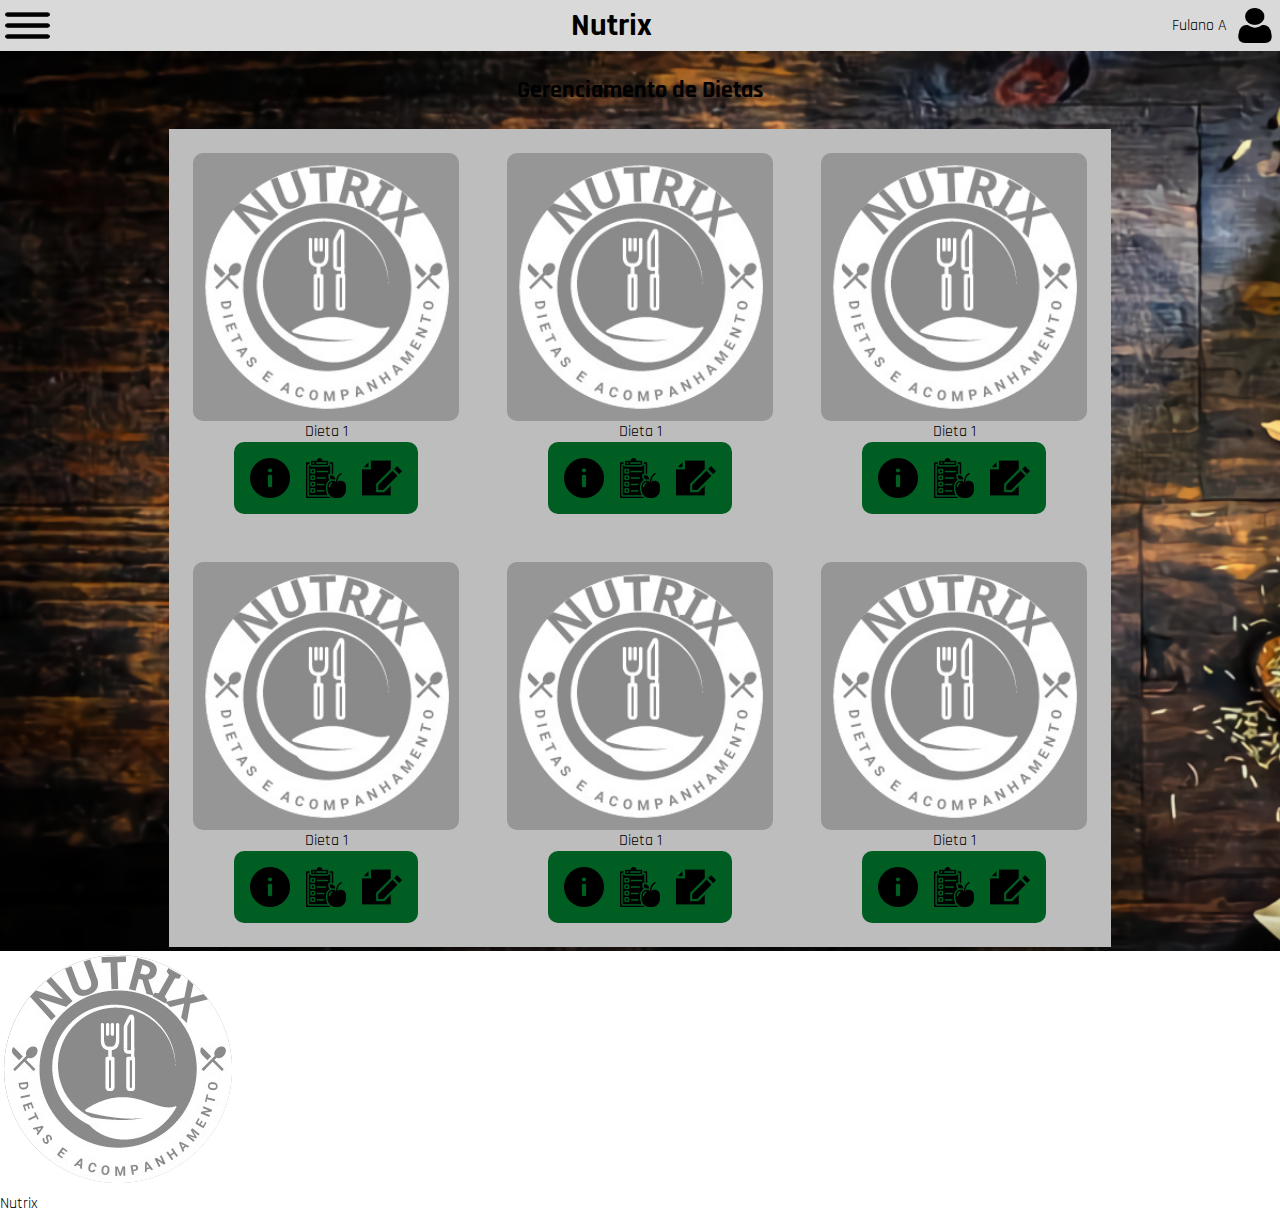
==== src/pages/page_gerenciamento/index.html @ a8b29e14 "update background" ====
<!DOCTYPE html>
<html lang="en">

<head>
   <meta charset="UTF-8">
   <meta http-equiv="X-UA-Compatible" content="IE=edge">
   <meta name="viewport" content="width=device-width, initial-scale=1.0">
   <link rel="preconnect" href="https://fonts.gstatic.com" crossorigin>
   <link href="https://fonts.googleapis.com/css2?family=Rajdhani:wght@300;400;500;600;700&display=swap"
      rel="stylesheet">
   <link rel="stylesheet" href="../../styles/Global.css">
   <link rel="stylesheet" href="./index.css">
   <title>Gerenciamento de Dietas</title>
</head>

<body>
   <div class="manager-container">
      <div class="header">
         <img class="menu-icon" src="../../assets/closed-menu-icon.png" alt="btn-menu" />
         <h1>Nutrix</h1>

         <div class="user-content">
            <p>Fulano A</p>
            <img src="../../assets/user-icon.png" alt="user">
         </div>
      </div>
      <main class="main">
         <div class="main-title">
            <h2>Gerenciamento de Dietas</h2>
         </div>
         <div class="diet-container" id="diet-container">

            <div class="diet">
               <!-- Imagem -->
               <img src="../../assets/logo.png" alt="">
               <p>Dieta 1</p>
               <div class="action-group">
                  <button>
                     <img src="../../assets/info-icon.png" alt="info">
                  </button>
                  <button>
                     <img src="../../assets/diet-icon.png" alt="">
                  </button>
                  <button>
                     <img src="../../assets/edit-document-icon.png" alt="edit diet">
                  </button>
               </div>
            </div>
            <div class="diet">
               <!-- Imagem -->
               <img src="../../assets/logo.png" alt="">
               <p>Dieta 1</p>
               <div class="action-group">
                  <button>
                     <img src="../../assets/info-icon.png" alt="info">
                  </button>
                  <button>
                     <img src="../../assets/diet-icon.png" alt="">
                  </button>
                  <button>
                     <img src="../../assets/edit-document-icon.png" alt="edit diet">
                  </button>
               </div>
            </div>
            <div class="diet">
               <!-- Imagem -->
               <img src="../../assets/logo.png" alt="">
               <p>Dieta 1</p>
               <div class="action-group">
                  <button>
                     <img src="../../assets/info-icon.png" alt="info">
                  </button>
                  <button>
                     <img src="../../assets/diet-icon.png" alt="">
                  </button>
                  <button>
                     <img src="../../assets/edit-document-icon.png" alt="edit diet">
                  </button>
               </div>
            </div>
            <div class="diet">
               <!-- Imagem -->
               <img src="../../assets/logo.png" alt="">
               <p>Dieta 1</p>
               <div class="action-group">
                  <button>
                     <img src="../../assets/info-icon.png" alt="info">
                  </button>
                  <button>
                     <img src="../../assets/diet-icon.png" alt="">
                  </button>
                  <button>
                     <img src="../../assets/edit-document-icon.png" alt="edit diet">
                  </button>
               </div>
            </div>
            <div class="diet">
               <!-- Imagem -->
               <img src="../../assets/logo.png" alt="">
               <p>Dieta 1</p>
               <div class="action-group">
                  <button>
                     <img src="../../assets/info-icon.png" alt="info">
                  </button>
                  <button>
                     <img src="../../assets/diet-icon.png" alt="">
                  </button>
                  <button>
                     <img src="../../assets/edit-document-icon.png" alt="edit diet">
                  </button>
               </div>
            </div>
            <div class="diet">
               <!-- Imagem -->
               <img src="../../assets/logo.png" alt="">
               <p>Dieta 1</p>
               <div class="action-group">
                  <button>
                     <img src="../../assets/info-icon.png" alt="info">
                  </button>
                  <button>
                     <img src="../../assets/diet-icon.png" alt="">
                  </button>
                  <button>
                     <img src="../../assets/edit-document-icon.png" alt="edit diet">
                  </button>
               </div>
            </div>
         </div>
      </main>

      <footer>
         <img src="../../assets/logo.png" alt="logo Nutrix">
         <div>
            <p>Nutrix</p>
         </div>
      </footer>
   </div>
</body>

</html>
---- src/styles/Global.css ----
:root {
   --color-dark-blue: #17222C;
   --color-dark-green: #001A0A;
   --color-primary-green: #005E23;
   --color-secondary-green: #007029;
   --color-light-green: #d9ffe6;
   --color-gray: #D6D6D6;
   --color-white: #FFFF;
   --color-black: #0000;

}

* {
   font-family: Rajdhani, sans-serif;
   margin: 0;
   padding: 0;
   border: 0;
}
---- src/pages/page_gerenciamento/index.css ----
.manager-container {
   width: 100%;
   height: 100%;
}

/* Header Content */
.header {
   display: flex;
   align-items: center;
   justify-content: space-between;
   background-color: #d9d9d9;
   padding: 5px;
}
.header > h1 {
   display: inline;
}
.header > .menu-icon {
   width: 45px;  
   height: 35px;
}
.header > .user-content > img {
   width: 40px;
   height: 35px;
}
.user-content {
   display: flex;
   align-items: center;
   gap: 0.5rem;
}

/* MAIN CONTENT  */

.main {
   width: 100%;
   display: flex;
   flex-direction: column;
   align-items: center;
   background-image: url('../../assets/background-login.png');
   background-repeat: no-repeat;
   background-size: cover;

   height: 100vh;
}
.main-title {
   margin-top: 1.5rem;
   margin-bottom: 1.5rem;

}
.diet-container {
   display: grid;
   grid-template-columns: repeat(3, 1fr);
   gap: 2rem;
   padding: 1rem;

   background-color: #bdbdbd;
}

/* Dieta */
.diet {
   display: flex;
   flex-direction: column;
   align-items: center;
   padding: 0.5rem;
   background-color:transparent;
   
   border-radius:10px;
}
.diet > img {
   width: 250px;
   height: auto;
   padding:0.5rem;
   border-radius: 10px;
   background-color:#969696;
}
.action-group {
   display: flex;
   align-items: center;
   justify-content: space-around;
   gap: 1rem;
   padding: 1rem;
   background-color:var(--color-primary-green);
   border-radius: 10px;
}
.action-group > button {
   display: flex;
   align-items: center;
   justify-content: center;
   background-color: transparent;
}
.action-group > button > img {
   color:var(--color-white);
   width: 40px;
   cursor: pointer;
   display: inline;
}
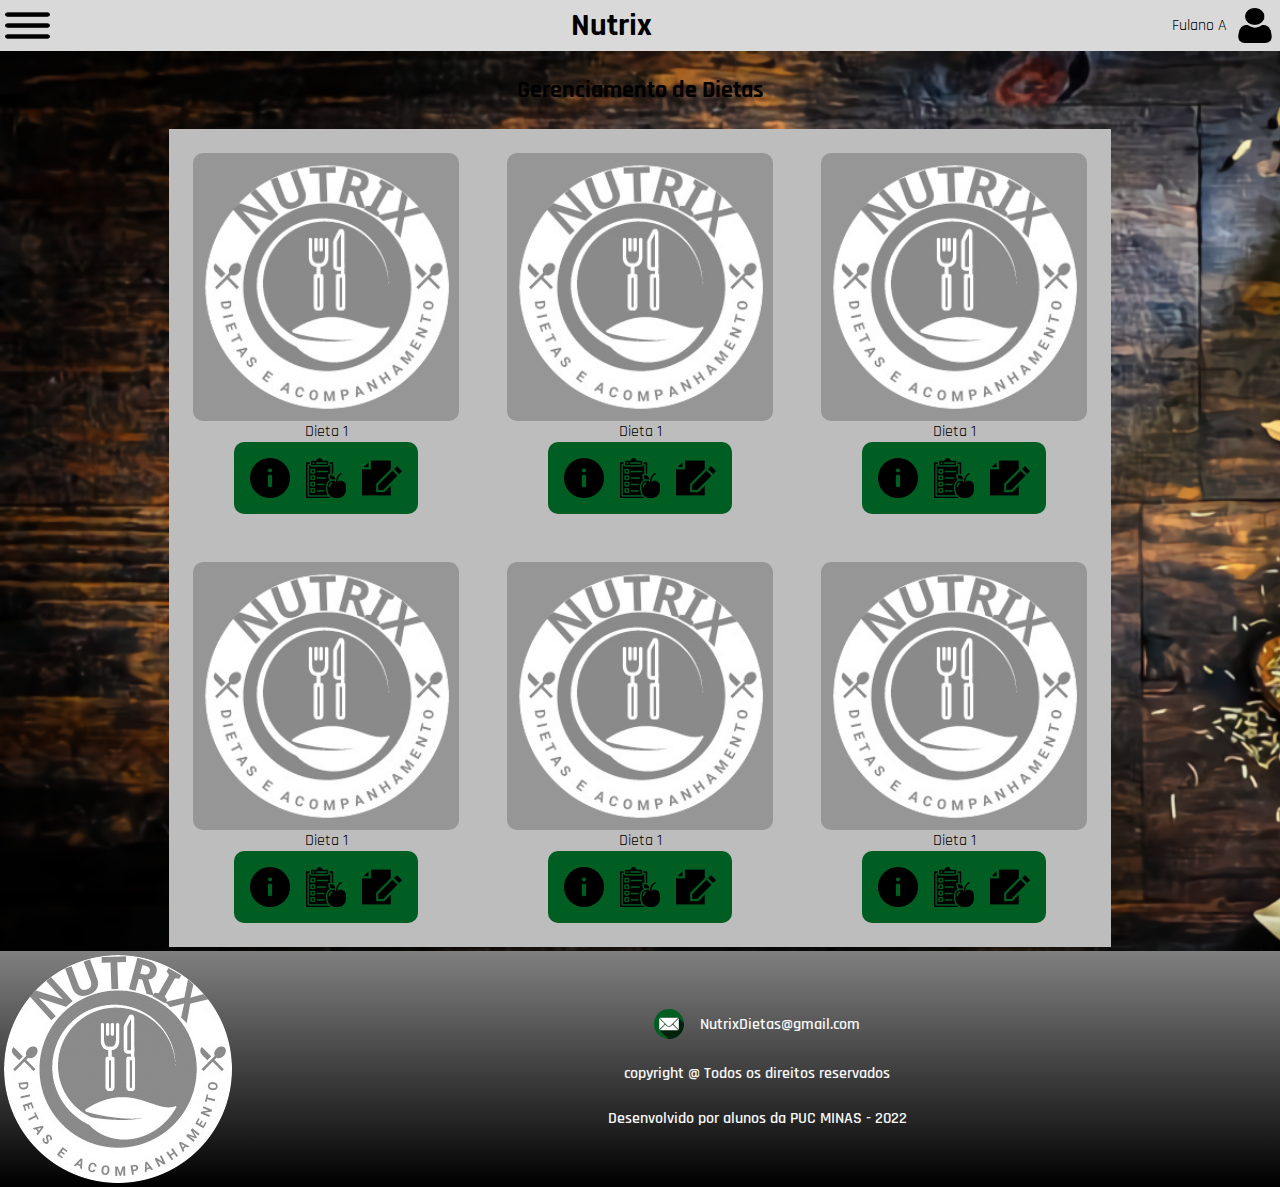
==== commit 272f2ba9: "Footer" ====
--- a/src/pages/page_gerenciamento/index.html
+++ b/src/pages/page_gerenciamento/index.html
@@ -131,8 +131,14 @@
 
       <footer>
          <img src="../../assets/logo.png" alt="logo Nutrix">
-         <div>
-            <p>Nutrix</p>
+         <div class="footer-text">
+            <p class="email-nutrix"> <img class="img-email" src="../../assets/email-icon.svg" alt="">
+               NutrixDietas@gmail.com</p>
+            <p>copyright @ Todos os direitos reservados</p>
+            <p>Desenvolvido por alunos da PUC MINAS - 2022</p>
+         </div>
+         <div class="wrapper">
+
          </div>
       </footer>
    </div>
--- a/src/pages/page_gerenciamento/index.css
+++ b/src/pages/page_gerenciamento/index.css
@@ -92,4 +92,29 @@
    width: 40px;
    cursor: pointer;
    display: inline;
-}+}
+
+footer {
+   background-image: linear-gradient(180deg, gray, black);
+   color: whitesmoke;
+   font-weight: 600;
+   
+   flex: 1;
+   display: flex;
+   align-items: center;
+   justify-content: space-between;
+}
+.footer-text {
+   display: flex;
+   flex-direction: column;
+   align-items: center;
+   gap: 1.5rem;
+}
+.email-nutrix {
+   display: flex;
+   align-items: center;
+   gap: 1rem;
+}
+.img-email {
+   width: 30px;
+}
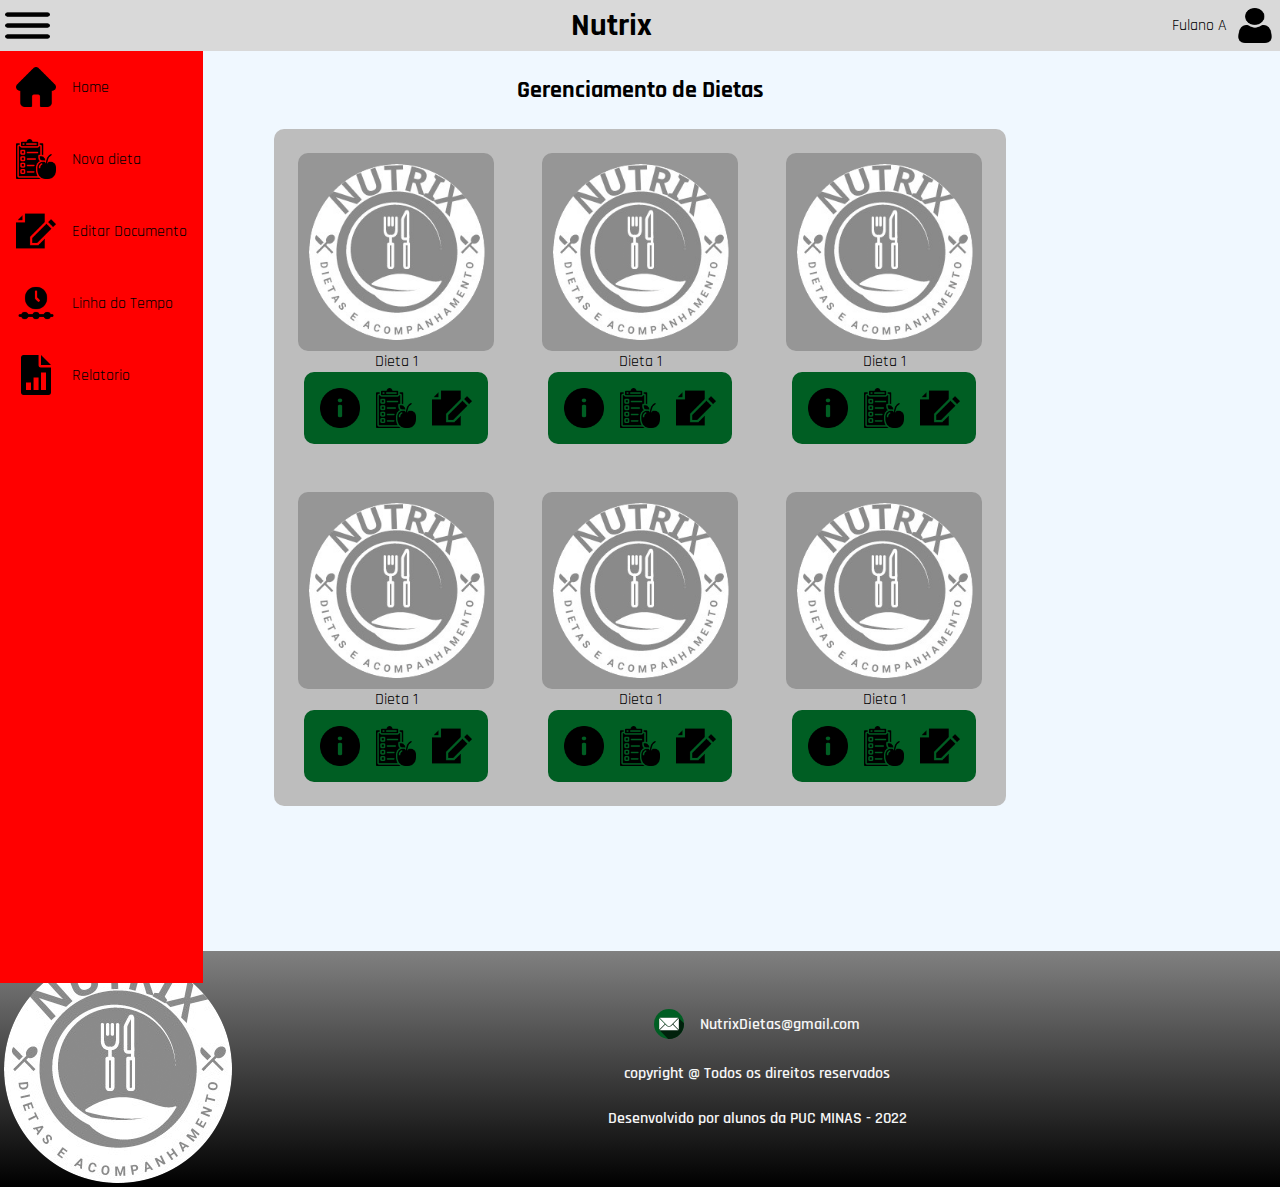
==== commit 4d3bac10: "Diet container responsive" ====
--- a/src/pages/page_gerenciamento/index.html
+++ b/src/pages/page_gerenciamento/index.html
@@ -10,12 +10,37 @@
       rel="stylesheet">
    <link rel="stylesheet" href="../../styles/Global.css">
    <link rel="stylesheet" href="./index.css">
+   <link rel="stylesheet" href="navbar.css">
    <title>Gerenciamento de Dietas</title>
 </head>
 
 <body>
    <div class="manager-container">
+
       <div class="header">
+         <nav class="navbar" id="navbar">
+            <div class="navbar-item">
+               <img src="../../assets/house-icon.png" alt="Home">
+               <p>Home</p>
+            </div>
+            <div class="navbar-item">
+               <img src="../../assets/diet-icon.png" alt="New Diet">
+               <p>Nova dieta</p>
+            </div>
+            <div class="navbar-item">
+               <img src="../../assets/edit-document-icon.png" alt="Edit Document">
+               <p>Editar Documento</p>
+            </div>
+            <div class="navbar-item">
+               <img src="../../assets/timeline-icon.png" alt="Timeline">
+               <p>Linha do Tempo</p>
+            </div>
+            <div class="navbar-item">
+               <img src="../../assets/report-icon.png" alt="Report">
+               <p>Relatorio</p>
+            </div>
+         </nav>
+
          <img class="menu-icon" src="../../assets/closed-menu-icon.png" alt="btn-menu" />
          <h1>Nutrix</h1>
 
@@ -24,6 +49,9 @@
             <img src="../../assets/user-icon.png" alt="user">
          </div>
       </div>
+
+      
+
       <main class="main">
          <div class="main-title">
             <h2>Gerenciamento de Dietas</h2>
--- a/src/pages/page_gerenciamento/index.css
+++ b/src/pages/page_gerenciamento/index.css
@@ -35,9 +35,7 @@
    display: flex;
    flex-direction: column;
    align-items: center;
-   background-image: url('../../assets/background-login.png');
-   background-repeat: no-repeat;
-   background-size: cover;
+   background-color: aliceblue;
 
    height: 100vh;
 }
@@ -51,8 +49,8 @@
    grid-template-columns: repeat(3, 1fr);
    gap: 2rem;
    padding: 1rem;
-
    background-color: #bdbdbd;
+   border-radius: 10px;
 }
 
 /* Dieta */
@@ -66,7 +64,7 @@
    border-radius:10px;
 }
 .diet > img {
-   width: 250px;
+   width: 180px;
    height: auto;
    padding:0.5rem;
    border-radius: 10px;
@@ -118,3 +116,22 @@
 .img-email {
    width: 30px;
 }
+
+@media screen and (max-width:768px){
+   .diet-container {
+      grid-template-columns: repeat(2, 1fr);
+   }
+   .diet > img {
+      width: 120px;
+   }
+}
+@media screen and (max-width: 530px) {
+   .diet-container {
+      grid-template-columns: repeat(1,1fr);
+      background-color: transparent;
+   }
+   .diet {
+      background-color: #bdbdbd;
+      padding: 1rem;
+   }
+}--- a/src/pages/page_gerenciamento/navbar.css
+++ b/src/pages/page_gerenciamento/navbar.css
@@ -0,0 +1,47 @@
+.navbar {
+   height: 100vh;
+
+   z-index: 2;
+   position: absolute;
+   top: 0;
+   left: 0;
+   margin-top: 3.2rem;
+
+   display: inline-flex;
+   align-items: flex-start;
+   justify-content: flex-start;
+   flex-direction: column;
+   align-items: center;
+   padding: 1rem;
+   gap: 2rem;
+
+   background-color: red;
+   
+}
+.navbar-item {
+   width: 100%;
+   display: flex;
+   align-items:center;
+   justify-content: flex-start;
+   gap: 1rem;
+
+}
+.navbar-item > img {
+   width: 40px;
+}
+
+@media screen and (max-width:720px){
+   .navbar {
+      position: absolute;
+      flex-direction: column;
+      top: 0;
+      background-color: var(--bg2);
+      height: 200vw;
+      width: 35vw;
+      padding:1rem;
+      animation-duration: 1s;
+      margin-left: -100vw;
+      border-radius: 4px;
+      border-right: 2px solid var(--principal-color);
+   }
+}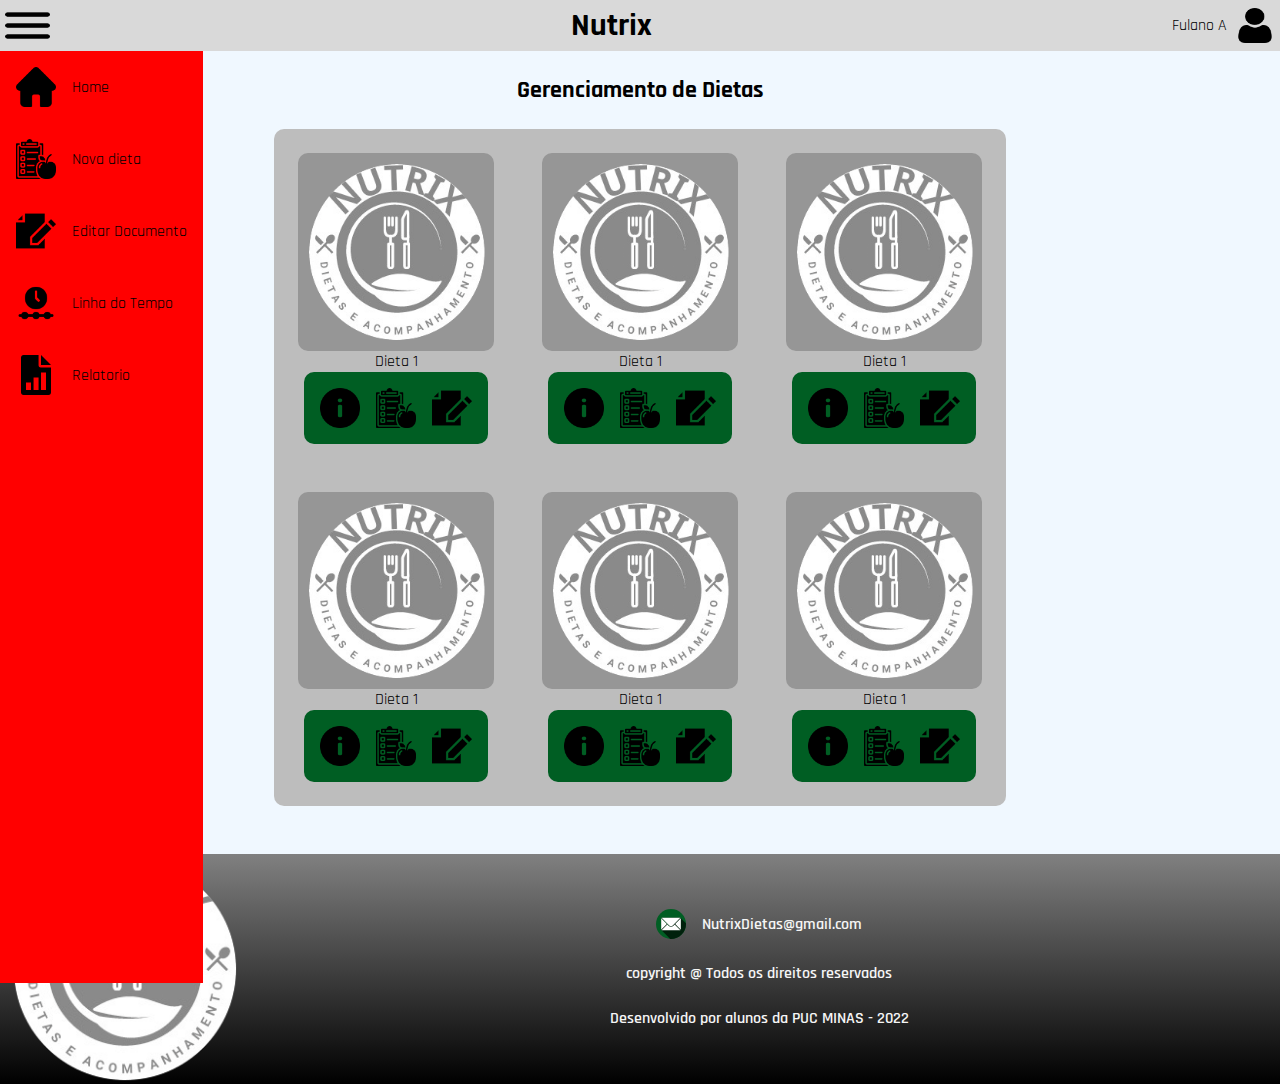
==== commit 3ca0c78a: "Update layout .diet-container and footer" ====
--- a/src/pages/page_gerenciamento/index.html
+++ b/src/pages/page_gerenciamento/index.html
@@ -11,6 +11,7 @@
    <link rel="stylesheet" href="../../styles/Global.css">
    <link rel="stylesheet" href="./index.css">
    <link rel="stylesheet" href="navbar.css">
+   <link rel="stylesheet" href="./footer.css"> 
    <title>Gerenciamento de Dietas</title>
 </head>
 
--- a/src/pages/page_gerenciamento/index.css
+++ b/src/pages/page_gerenciamento/index.css
@@ -37,7 +37,7 @@
    align-items: center;
    background-color: aliceblue;
 
-   height: 100vh;
+   height: 100%;
 }
 .main-title {
    margin-top: 1.5rem;
@@ -51,6 +51,7 @@
    padding: 1rem;
    background-color: #bdbdbd;
    border-radius: 10px;
+   margin-bottom: 3rem;
 }
 
 /* Dieta */
@@ -92,30 +93,7 @@
    display: inline;
 }
 
-footer {
-   background-image: linear-gradient(180deg, gray, black);
-   color: whitesmoke;
-   font-weight: 600;
-   
-   flex: 1;
-   display: flex;
-   align-items: center;
-   justify-content: space-between;
-}
-.footer-text {
-   display: flex;
-   flex-direction: column;
-   align-items: center;
-   gap: 1.5rem;
-}
-.email-nutrix {
-   display: flex;
-   align-items: center;
-   gap: 1rem;
-}
-.img-email {
-   width: 30px;
-}
+
 
 @media screen and (max-width:768px){
    .diet-container {
--- a/src/pages/page_gerenciamento/footer.css
+++ b/src/pages/page_gerenciamento/footer.css
@@ -0,0 +1,48 @@
+footer {
+   width: 100%;
+   background-image: linear-gradient(180deg, gray, black);
+   color: whitesmoke;
+   font-weight: 600;
+
+   display: flex;
+   align-items: center;
+   justify-content: space-between;
+}
+.footer-text {
+   display: flex;
+   flex-direction: column;
+   align-items: center;
+   gap: 1.5rem;
+}
+.email-nutrix {
+   display: flex;
+   align-items: center;
+   gap: 1rem;
+}
+.img-email {
+   width: 30px;
+}
+footer > img {
+   width: 228px;
+   margin-left: 10px;
+}
+
+@media screen and (max-width:768px){
+   footer{ 
+      padding-top:1.5rem;
+   }
+   img {
+      width: 180px;
+   }
+}
+@media screen and (max-width:530px) {
+   footer {
+      display: flex;
+      flex-direction: column;
+      padding-bottom: 2rem;
+   }
+   img {
+      margin-bottom: 1rem;
+   }
+
+}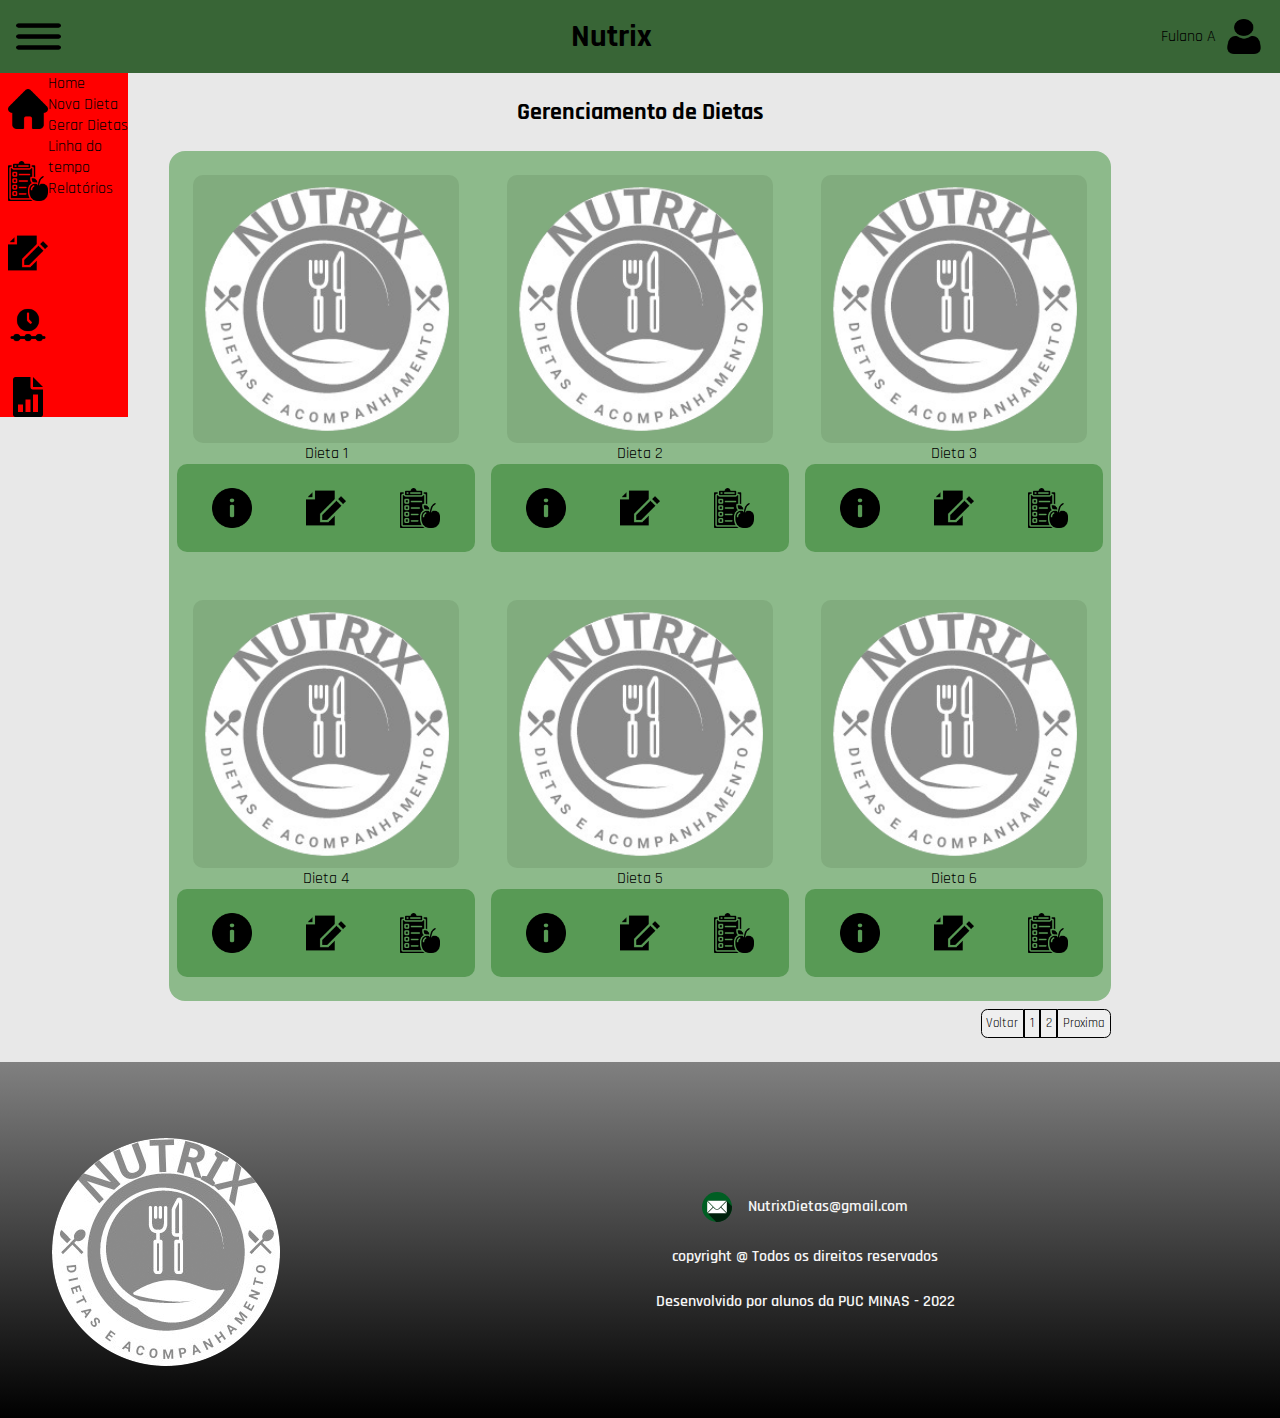
==== commit 82f18f60: "update project" ====
--- a/src/pages/page_gerenciamento/index.html
+++ b/src/pages/page_gerenciamento/index.html
@@ -9,157 +9,191 @@
    <link href="https://fonts.googleapis.com/css2?family=Rajdhani:wght@300;400;500;600;700&display=swap"
       rel="stylesheet">
    <link rel="stylesheet" href="../../styles/Global.css">
-   <link rel="stylesheet" href="./index.css">
-   <link rel="stylesheet" href="navbar.css">
-   <link rel="stylesheet" href="./footer.css"> 
+   <link rel="stylesheet" href="./header.css">
+   <link rel="stylesheet" href="./main.css">
+   <link rel="stylesheet" href="./footer.css">
+   <link rel="stylesheet" href="./menu_lateral.css">
+   <script src="../../script/menu_lateral.js" defer></script>
    <title>Gerenciamento de Dietas</title>
 </head>
 
 <body>
    <div class="manager-container">
-
       <div class="header">
-         <nav class="navbar" id="navbar">
-            <div class="navbar-item">
-               <img src="../../assets/house-icon.png" alt="Home">
-               <p>Home</p>
-            </div>
-            <div class="navbar-item">
-               <img src="../../assets/diet-icon.png" alt="New Diet">
-               <p>Nova dieta</p>
-            </div>
-            <div class="navbar-item">
-               <img src="../../assets/edit-document-icon.png" alt="Edit Document">
-               <p>Editar Documento</p>
-            </div>
-            <div class="navbar-item">
-               <img src="../../assets/timeline-icon.png" alt="Timeline">
-               <p>Linha do Tempo</p>
-            </div>
-            <div class="navbar-item">
-               <img src="../../assets/report-icon.png" alt="Report">
-               <p>Relatorio</p>
-            </div>
-         </nav>
-
-         <img class="menu-icon" src="../../assets/closed-menu-icon.png" alt="btn-menu" />
+         
+         <!-- Rever -->
+         <img id="menubtn" class="menu-icon" src="../../assets/closed-menu-icon.png" alt="btn-menu" />
+         <!-- Rever -->
+
+
          <h1>Nutrix</h1>
 
          <div class="user-content">
             <p>Fulano A</p>
             <img src="../../assets/user-icon.png" alt="user">
          </div>
+
       </div>
 
-      
+
+         <!-- Navbar configs -->
+
+         <!-- <nav id="navbar" class="navbar">
+            <div class="navbar-item">
+               <img src="../../assets/house-icon.png" alt="">
+               <a href="*" class="nav-link">Home</a>
+            </div>
+            <div class="navbar-item">
+               <img src="../../assets/diet-icon.png" alt="">
+               <a href="*" class="nav-link">Nova Dieta</a>
+            </div>
+            <div class="navbar-item">
+               <img src="../../assets/edit-document-icon.png" alt="">
+               <a href="*" class="nav-link">Gerir Dietas</a>
+            </div>
+            <div class="navbar-item">
+               <img src="../../assets/timeline-icon.png" alt="">
+               <a href="*" class="nav-link">Linha do tempo</a>
+            </div>
+            <div class="navbar-item">
+               <img src="../../assets/report-icon.png" alt="">
+               <a href="*" class="nav-link">Relatórios</a>
+            </div>
+         </nav> -->
+
+         <nav class="navbar" id="navbar">
+            <div class="icons-img">
+               <img src="../../assets/house-icon.png" alt="">
+               <img src="../../assets/diet-icon.png" alt="">
+               <img src="../../assets/edit-document-icon.png" alt="">
+                <img src="../../assets/timeline-icon.png" alt="">
+                <img src="../../assets/report-icon.png" alt="">
+            </div>
+            <div class="text-icon">
+               <p>Home</p>
+               <p>Nova Dieta</p>
+               <p>Gerar Dietas</p>
+               <p>Linha do tempo</p>
+               <p>Relatórios</p>
+            </div>
+         </nav>
+
 
       <main class="main">
          <div class="main-title">
             <h2>Gerenciamento de Dietas</h2>
          </div>
-         <div class="diet-container" id="diet-container">
-
-            <div class="diet">
-               <!-- Imagem -->
-               <img src="../../assets/logo.png" alt="">
-               <p>Dieta 1</p>
-               <div class="action-group">
-                  <button>
-                     <img src="../../assets/info-icon.png" alt="info">
-                  </button>
-                  <button>
-                     <img src="../../assets/diet-icon.png" alt="">
-                  </button>
-                  <button>
-                     <img src="../../assets/edit-document-icon.png" alt="edit diet">
-                  </button>
-               </div>
-            </div>
-            <div class="diet">
-               <!-- Imagem -->
-               <img src="../../assets/logo.png" alt="">
-               <p>Dieta 1</p>
-               <div class="action-group">
-                  <button>
-                     <img src="../../assets/info-icon.png" alt="info">
-                  </button>
-                  <button>
-                     <img src="../../assets/diet-icon.png" alt="">
-                  </button>
-                  <button>
-                     <img src="../../assets/edit-document-icon.png" alt="edit diet">
-                  </button>
-               </div>
-            </div>
-            <div class="diet">
-               <!-- Imagem -->
-               <img src="../../assets/logo.png" alt="">
-               <p>Dieta 1</p>
-               <div class="action-group">
-                  <button>
-                     <img src="../../assets/info-icon.png" alt="info">
-                  </button>
-                  <button>
-                     <img src="../../assets/diet-icon.png" alt="">
-                  </button>
-                  <button>
-                     <img src="../../assets/edit-document-icon.png" alt="edit diet">
-                  </button>
-               </div>
-            </div>
-            <div class="diet">
-               <!-- Imagem -->
-               <img src="../../assets/logo.png" alt="">
-               <p>Dieta 1</p>
-               <div class="action-group">
-                  <button>
-                     <img src="../../assets/info-icon.png" alt="info">
-                  </button>
-                  <button>
-                     <img src="../../assets/diet-icon.png" alt="">
-                  </button>
-                  <button>
-                     <img src="../../assets/edit-document-icon.png" alt="edit diet">
-                  </button>
-               </div>
-            </div>
-            <div class="diet">
-               <!-- Imagem -->
-               <img src="../../assets/logo.png" alt="">
-               <p>Dieta 1</p>
-               <div class="action-group">
-                  <button>
-                     <img src="../../assets/info-icon.png" alt="info">
-                  </button>
-                  <button>
-                     <img src="../../assets/diet-icon.png" alt="">
-                  </button>
-                  <button>
-                     <img src="../../assets/edit-document-icon.png" alt="edit diet">
-                  </button>
-               </div>
-            </div>
-            <div class="diet">
-               <!-- Imagem -->
-               <img src="../../assets/logo.png" alt="">
-               <p>Dieta 1</p>
-               <div class="action-group">
-                  <button>
-                     <img src="../../assets/info-icon.png" alt="info">
-                  </button>
-                  <button>
-                     <img src="../../assets/diet-icon.png" alt="">
-                  </button>
-                  <button>
-                     <img src="../../assets/edit-document-icon.png" alt="edit diet">
-                  </button>
-               </div>
+         <div class="manager-diet-container" id="diet-container">
+
+            <div class="diet-container">
+               <div class="diet">
+                  <!-- Imagem -->
+                  <img src="../../assets/logo.png" alt="">
+                  <p>Dieta 1</p>
+                  <div class="action-group">
+                     <button>
+                        <img src="../../assets/info-icon.png" alt="info">
+                     </button>
+                     <button>
+                        <img src="../../assets/edit-document-icon.png" alt="edit diet">
+                     </button>
+                     <button>
+                        <img src="../../assets/diet-icon.png" alt="">
+                     </button>
+                  </div>
+               </div>
+               <div class="diet">
+                  <!-- Imagem -->
+                  <img src="../../assets/logo.png" alt="">
+                  <p>Dieta 2</p>
+                  <div class="action-group">
+                     <button>
+                        <img src="../../assets/info-icon.png" alt="info">
+                     </button>
+                     <button>
+                        <img src="../../assets/edit-document-icon.png" alt="edit diet">
+                     </button>
+                     <button>
+                        <img src="../../assets/diet-icon.png" alt="">
+                     </button>
+                  </div>
+               </div>
+               <div class="diet">
+                  <!-- Imagem -->
+                  <img src="../../assets/logo.png" alt="">
+                  <p>Dieta 3</p>
+                  <div class="action-group">
+                     <button>
+                        <img src="../../assets/info-icon.png" alt="info">
+                     </button>
+                     <button>
+                        <img src="../../assets/edit-document-icon.png" alt="edit diet">
+                     </button>
+                     <button>
+                        <img src="../../assets/diet-icon.png" alt="">
+                     </button>
+                  </div>
+               </div>
+               <div class="diet">
+                  <!-- Imagem -->
+                  <img src="../../assets/logo.png" alt="">
+                  <p>Dieta 4</p>
+                  <div class="action-group">
+                     <button>
+                        <img src="../../assets/info-icon.png" alt="info">
+                     </button>
+                     <button>
+                        <img src="../../assets/edit-document-icon.png" alt="edit diet">
+                     </button>
+                     <button>
+                        <img src="../../assets/diet-icon.png" alt="">
+                     </button>
+                  </div>
+               </div>
+               <div class="diet">
+                  <!-- Imagem -->
+                  <img src="../../assets/logo.png" alt="">
+                  <p>Dieta 5</p>
+                  <div class="action-group">
+                     <button>
+                        <img src="../../assets/info-icon.png" alt="info">
+                     </button>
+                     <button>
+                        <img src="../../assets/edit-document-icon.png" alt="edit diet">
+                     </button>
+                     <button>
+                        <img src="../../assets/diet-icon.png" alt="">
+                     </button>
+                  </div>
+               </div>
+               <div class="diet">
+                  <!-- Imagem -->
+                  <img src="../../assets/logo.png" alt="">
+                  <p>Dieta 6</p>
+                  <div class="action-group">
+                     <button>
+                        <img src="../../assets/info-icon.png" alt="info">
+                     </button>
+                     <button>
+                        <img src="../../assets/edit-document-icon.png" alt="edit diet">
+                     </button>
+                     <button>
+                        <img src="../../assets/diet-icon.png" alt="">
+                     </button>
+                  </div>
+               </div>
+            </div>
+            <div class="btn-actions">
+               <button class="especial-btn">Voltar</button>
+               <button>1</button>
+               <button>2</button>
+               <button class="especial-btn2">Proxima</button>
             </div>
          </div>
       </main>
 
       <footer>
-         <img src="../../assets/logo.png" alt="logo Nutrix">
+         <img class="footer-img" src="../../assets/logo.png" alt="logo Nutrix">
          <div class="footer-text">
             <p class="email-nutrix"> <img class="img-email" src="../../assets/email-icon.svg" alt="">
                NutrixDietas@gmail.com</p>
--- a/src/pages/page_gerenciamento/header.css
+++ b/src/pages/page_gerenciamento/header.css
@@ -0,0 +1,24 @@
+/* Header Content */
+.header {
+   display: flex;
+   align-items: center;
+   justify-content: space-between;
+   background-color: #386536;
+   padding: 1rem;
+}
+.header > h1 {
+   display: inline;
+}
+.header > .menu-icon {
+   width: 45px;  
+   height: 35px;
+}
+.header > .user-content > img {
+   width: 40px;
+   height: 35px;
+}
+.user-content {
+   display: flex;
+   align-items: center;
+   gap: 0.5rem;
+}--- a/src/pages/page_gerenciamento/main.css
+++ b/src/pages/page_gerenciamento/main.css
@@ -0,0 +1,164 @@
+.manager-container {
+   width: 100%;
+   height: 100%;
+}
+
+
+/* MAIN CONTENT  */
+
+.main {
+   width: 100%;
+   display: flex;
+   flex-direction: column;
+   align-items: center;
+   background-color: #E8E8E8;
+
+   height: aut;
+}
+
+.main-title {
+   margin-top: 1.5rem;
+   margin-bottom: 1.5rem;
+
+}
+
+.manager-diet-container {
+   display: flex;
+   flex-direction: column;
+   padding-bottom: 1rem;
+}
+
+.btn-actions {
+   display: flex;
+   align-items: flex-end;
+   justify-content: end;
+   padding-top: 0.5rem;
+   padding-bottom: 0.5rem;
+}
+
+.btn-actions>button {
+   padding: 0.3rem;
+   border: 1px solid black;
+   cursor: pointer;
+}
+
+.especial-btn {
+   border-radius: 0.4rem 0 0 0.4rem;
+}
+
+.especial-btn2 {
+   border-radius: 0 0.4rem 0.4rem 0;
+}
+
+.diet-container {
+   display: grid;
+   grid-template-columns: repeat(3, 1fr);
+   gap: 2rem;
+   padding: 1rem;
+
+   background-color: #8DBA8B;
+   border-radius: 1rem;
+}
+
+/* Dieta */
+.diet {
+   display: flex;
+   flex-direction: column;
+   align-items: center;
+   padding: 0.5rem;
+   background-color: transparent;
+
+   border-radius: 10px;
+}
+
+.diet>img {
+   width: 250px;
+   height: auto;
+   padding: 0.5rem;
+   border-radius: 10px;
+   background-color: #81ac7e;
+}
+
+.action-group {
+   width: 100%;
+   background-color: #589A55;
+   display: flex;
+   align-items: center;
+   justify-content: space-around;
+   gap: 1rem;
+   padding: 1rem;
+   border-radius: 10px;
+}
+
+.action-group>button {
+   display: flex;
+   align-items: center;
+   justify-content: center;
+   background-color: transparent;
+   border-radius: 6px;
+   padding: 0.5rem;
+}
+
+.action-group>button>img {
+   color: var(--color-white);
+   width: 40px;
+   cursor: pointer;
+   display: inline;
+}
+
+@media (max-width:1024px) {
+   .diet>img {
+      width: 160px;
+   }
+   .action-group>button {
+      padding: 0.1rem;
+   }
+}
+
+@media (max-width:740px) {
+   .diet-container {
+      grid-template-columns: repeat(2, 2fr);
+   }
+   .action-group>button {
+      padding: 0.3rem;
+   }
+
+   .diet>img {
+      width: 100px;
+   }
+
+   .action-group>button>img {
+      width: 40px;
+   }
+}
+
+@media (max-width:560px) {
+   .diet-container {
+      grid-template-columns: repeat(1, 1fr);
+      background-color: transparent;
+   }
+   .diet {
+      background-color: #BDBDBD;
+      padding: 1.5rem;
+   }
+   .manager-diet-container {
+      align-items: center;
+      justify-content: center;
+   }
+   .btn-actions {
+      width: 100%;
+      align-items: center;
+      justify-content: center;
+   }
+   .action-group>button {
+      padding: 0.2rem;
+   }
+   
+   .diet > img {
+      width: 80px;
+   }
+
+   .action-group>button>img {
+      width: 30px;
+   }
+}--- a/src/pages/page_gerenciamento/footer.css
+++ b/src/pages/page_gerenciamento/footer.css
@@ -1,13 +1,21 @@
 footer {
    width: 100%;
+   overflow: hidden;
+
+   padding-top: 1.5rem;
    background-image: linear-gradient(180deg, gray, black);
    color: whitesmoke;
    font-weight: 600;
-
+   
+   flex: 1;
    display: flex;
    align-items: center;
    justify-content: space-between;
 }
+.footer-img {
+   margin: 3rem;
+}
+
 .footer-text {
    display: flex;
    flex-direction: column;
@@ -22,27 +30,27 @@
 .img-email {
    width: 30px;
 }
-footer > img {
-   width: 228px;
-   margin-left: 10px;
-}
 
-@media screen and (max-width:768px){
-   footer{ 
-      padding-top:1.5rem;
+
+@media (max-width:1024px) {
+   .footer {
+      padding-top: 1.2rem;
    }
-   img {
-      width: 180px;
+   .footer-img {
+      width: 200px;
    }
 }
-@media screen and (max-width:530px) {
+@media (max-width:736px) {
+   .footer {
+      padding-top: 0.8rem;
+   }
+   .footer-img {
+      width: 150px;
+   }
+}
+@media (max-width:560px) {
    footer {
-      display: flex;
       flex-direction: column;
-      padding-bottom: 2rem;
+      padding-bottom: 1rem;
    }
-   img {
-      margin-bottom: 1rem;
-   }
-
 }--- a/src/pages/page_gerenciamento/menu_lateral.css
+++ b/src/pages/page_gerenciamento/menu_lateral.css
@@ -0,0 +1,70 @@
+/* .navbar {
+   position: absolute;
+   width: 12vw;
+   height: 100vh;
+   z-index: 2;
+   background-color: #D4DFD4;
+   display: flex;
+   flex-direction: column;
+   align-items: flex-start;
+   justify-content: flex-start;
+   gap: 2rem;
+   padding-top: 2rem;
+   padding-left: 0.5rem;
+   margin-left: -100vw;
+   animation-duration: 0.5s;
+}
+.menu-icon {
+   width: 50px;
+   cursor: pointer;
+}
+.navbar-item {
+   display: flex;
+   align-items: center;
+   justify-content: center;
+   gap: 5px;
+}
+.nav-link {
+   display: initial;
+}
+.navbar-item>img {
+   width: 40px;
+}
+.navbar-item>a {
+   text-decoration: none;
+   color: #000;
+   font-weight: 600;
+} */
+
+/* Animations */
+/* @keyframes showSidebar {
+   from {
+      margin-left: -100vw;
+   }
+   top {
+      margin-left: -0;
+   }
+} */
+
+.navbar {
+   z-index: 2;
+
+   position: absolute;
+   
+   display: flex;
+   
+   width: 10vw;
+
+   background-color: red;
+}
+
+.icons-img {
+   display: flex;
+   flex-direction: column;
+   gap: 2rem;
+   padding-top: 1rem;
+   padding-left: 0.5rem;
+}
+.icons-img > img {
+   width: 40px;
+}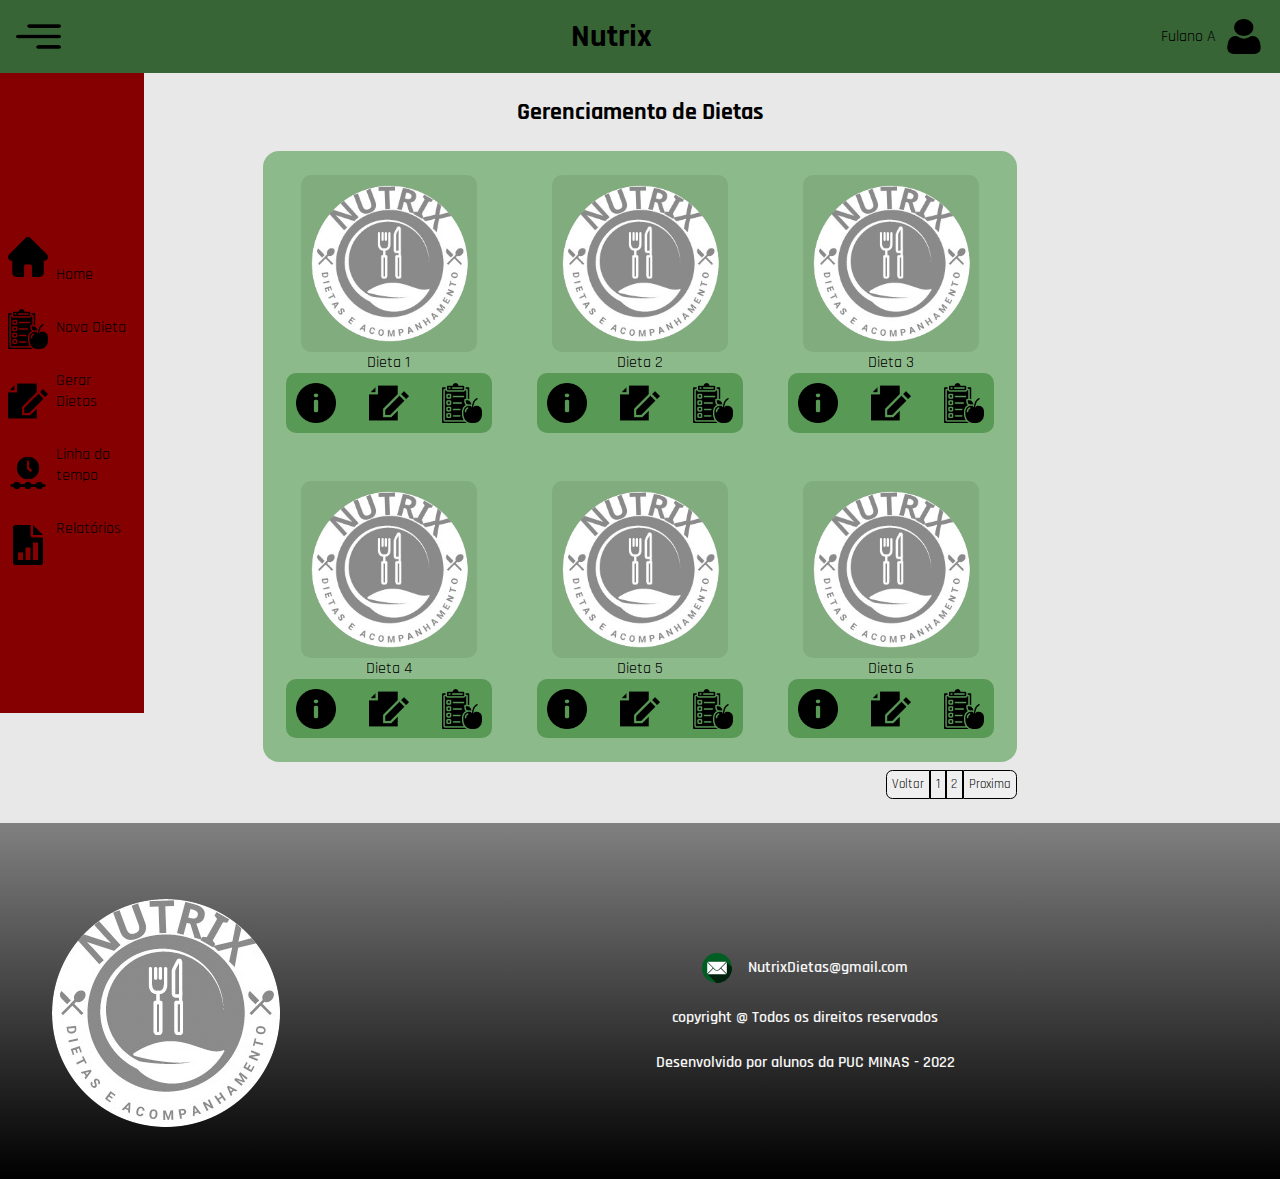
==== commit 622f3b97: "menu lateral 80% finalizado" ====
--- a/src/pages/page_gerenciamento/index.html
+++ b/src/pages/page_gerenciamento/index.html
@@ -20,9 +20,9 @@
 <body>
    <div class="manager-container">
       <div class="header">
-         
+
          <!-- Rever -->
-         <img id="menubtn" class="menu-icon" src="../../assets/closed-menu-icon.png" alt="btn-menu" />
+         <img id="menubtn" class="menu-icon" src="../../assets/opened-menu-icon.png" alt="btn-menu" onclick="toggleBtnState()" />
          <!-- Rever -->
 
 
@@ -35,48 +35,22 @@
 
       </div>
 
-
-         <!-- Navbar configs -->
-
-         <!-- <nav id="navbar" class="navbar">
-            <div class="navbar-item">
-               <img src="../../assets/house-icon.png" alt="">
-               <a href="*" class="nav-link">Home</a>
-            </div>
-            <div class="navbar-item">
-               <img src="../../assets/diet-icon.png" alt="">
-               <a href="*" class="nav-link">Nova Dieta</a>
-            </div>
-            <div class="navbar-item">
-               <img src="../../assets/edit-document-icon.png" alt="">
-               <a href="*" class="nav-link">Gerir Dietas</a>
-            </div>
-            <div class="navbar-item">
-               <img src="../../assets/timeline-icon.png" alt="">
-               <a href="*" class="nav-link">Linha do tempo</a>
-            </div>
-            <div class="navbar-item">
-               <img src="../../assets/report-icon.png" alt="">
-               <a href="*" class="nav-link">Relatórios</a>
-            </div>
-         </nav> -->
-
-         <nav class="navbar" id="navbar">
-            <div class="icons-img">
-               <img src="../../assets/house-icon.png" alt="">
-               <img src="../../assets/diet-icon.png" alt="">
-               <img src="../../assets/edit-document-icon.png" alt="">
-                <img src="../../assets/timeline-icon.png" alt="">
-                <img src="../../assets/report-icon.png" alt="">
-            </div>
-            <div class="text-icon">
-               <p>Home</p>
-               <p>Nova Dieta</p>
-               <p>Gerar Dietas</p>
-               <p>Linha do tempo</p>
-               <p>Relatórios</p>
-            </div>
-         </nav>
+      <nav class="navbar" id="navbar">
+         <div class="icons-img">
+            <img src="../../assets/house-icon.png" alt="">
+            <img src="../../assets/diet-icon.png" alt="">
+            <img src="../../assets/edit-document-icon.png" alt="">
+            <img src="../../assets/timeline-icon.png" alt="">
+            <img src="../../assets/report-icon.png" alt="">
+         </div>
+         <div class="text-icon">
+            <p>Home</p>
+            <p>Nova Dieta</p>
+            <p>Gerar Dietas</p>
+            <p>Linha do tempo</p>
+            <p>Relatórios</p>
+         </div>
+      </nav>
 
 
       <main class="main">
--- a/src/pages/page_gerenciamento/main.css
+++ b/src/pages/page_gerenciamento/main.css
@@ -72,7 +72,7 @@
 }
 
 .diet>img {
-   width: 250px;
+   width: 160px;
    height: auto;
    padding: 0.5rem;
    border-radius: 10px;
@@ -86,7 +86,7 @@
    align-items: center;
    justify-content: space-around;
    gap: 1rem;
-   padding: 1rem;
+   padding: 0.1rem;
    border-radius: 10px;
 }
 
@@ -106,19 +106,11 @@
    display: inline;
 }
 
-@media (max-width:1024px) {
-   .diet>img {
-      width: 160px;
-   }
-   .action-group>button {
-      padding: 0.1rem;
-   }
-}
-
-@media (max-width:740px) {
+@media (max-width:866px) {
    .diet-container {
       grid-template-columns: repeat(2, 2fr);
    }
+
    .action-group>button {
       padding: 0.3rem;
    }
@@ -132,29 +124,33 @@
    }
 }
 
-@media (max-width:560px) {
+@media (max-width:660px) {
    .diet-container {
       grid-template-columns: repeat(1, 1fr);
       background-color: transparent;
    }
+
    .diet {
       background-color: #BDBDBD;
       padding: 1.5rem;
    }
+
    .manager-diet-container {
       align-items: center;
       justify-content: center;
    }
+
    .btn-actions {
       width: 100%;
       align-items: center;
       justify-content: center;
    }
+
    .action-group>button {
       padding: 0.2rem;
    }
-   
-   .diet > img {
+
+   .diet>img {
       width: 80px;
    }
 
--- a/src/pages/page_gerenciamento/menu_lateral.css
+++ b/src/pages/page_gerenciamento/menu_lateral.css
@@ -1,50 +1,4 @@
-/* .navbar {
-   position: absolute;
-   width: 12vw;
-   height: 100vh;
-   z-index: 2;
-   background-color: #D4DFD4;
-   display: flex;
-   flex-direction: column;
-   align-items: flex-start;
-   justify-content: flex-start;
-   gap: 2rem;
-   padding-top: 2rem;
-   padding-left: 0.5rem;
-   margin-left: -100vw;
-   animation-duration: 0.5s;
-}
-.menu-icon {
-   width: 50px;
-   cursor: pointer;
-}
-.navbar-item {
-   display: flex;
-   align-items: center;
-   justify-content: center;
-   gap: 5px;
-}
-.nav-link {
-   display: initial;
-}
-.navbar-item>img {
-   width: 40px;
-}
-.navbar-item>a {
-   text-decoration: none;
-   color: #000;
-   font-weight: 600;
-} */
 
-/* Animations */
-/* @keyframes showSidebar {
-   from {
-      margin-left: -100vw;
-   }
-   top {
-      margin-left: -0;
-   }
-} */
 
 .navbar {
    z-index: 2;
@@ -52,10 +6,14 @@
    position: absolute;
    
    display: flex;
+   align-items: center;
    
    width: 10vw;
+   height: 50vw;
+   padding-right: 1rem;
 
-   background-color: red;
+   background-color: rgb(133, 0, 0);
+   transition: all .2s;
 }
 
 .icons-img {
@@ -67,4 +25,28 @@
 }
 .icons-img > img {
    width: 40px;
+}
+
+.text-icon {
+   display: flex;
+   flex-direction: column;
+   gap: 2rem;
+   padding-top: 1rem;
+   padding-left: 0.5rem;
+}
+
+@media screen and (max-width:885px) {
+   .navbar {
+      width: auto;
+   }
+   .text-icon {
+      display: none;
+   }
+}
+
+@media (max-width:660px) {
+   .text-icon {
+      display: flex;
+      gap: 3rem;
+   }
 }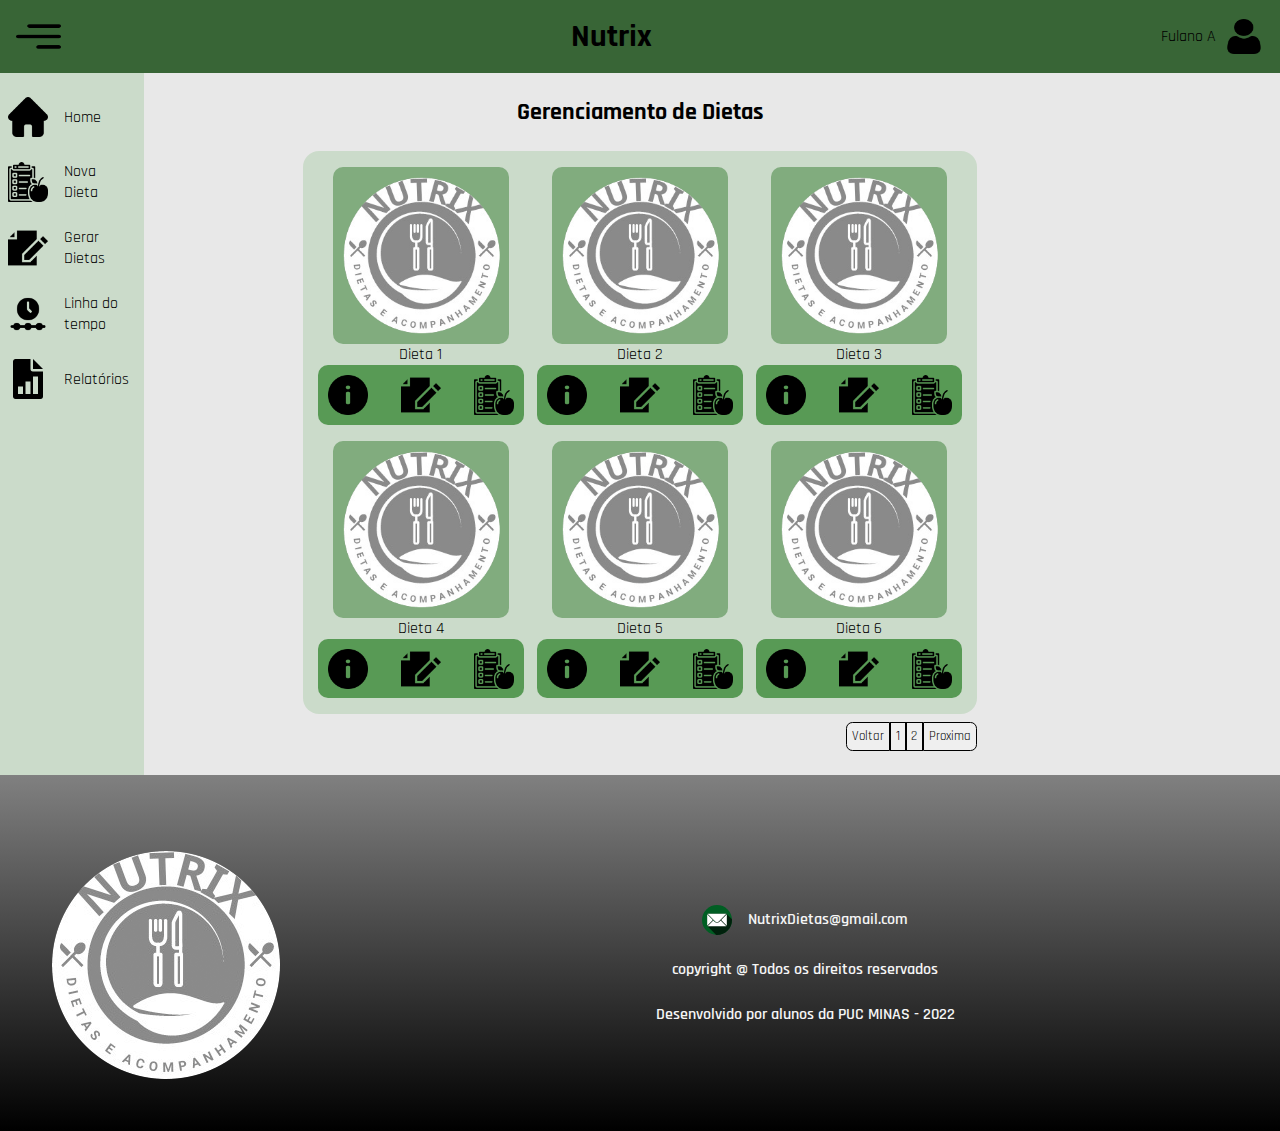
==== commit 48f53f5b: "Menu lateral 100%" ====
--- a/src/pages/page_gerenciamento/index.html
+++ b/src/pages/page_gerenciamento/index.html
@@ -22,7 +22,8 @@
       <div class="header">
 
          <!-- Rever -->
-         <img id="menubtn" class="menu-icon" src="../../assets/opened-menu-icon.png" alt="btn-menu" onclick="toggleBtnState()" />
+         <img id="menubtn" class="menu-icon" src="../../assets/opened-menu-icon.png" alt="btn-menu"
+            onclick="toggleBtnState()" />
          <!-- Rever -->
 
 
@@ -36,19 +37,25 @@
       </div>
 
       <nav class="navbar" id="navbar">
-         <div class="icons-img">
+         <div class="nav-item">
             <img src="../../assets/house-icon.png" alt="">
+            <p class="text-icon">Home</pc>
+         </div>
+         <div class="nav-item">
             <img src="../../assets/diet-icon.png" alt="">
+            <p class="text-icon1">Nova Dieta</p>
+         </div>
+         <div class="nav-item">
+
             <img src="../../assets/edit-document-icon.png" alt="">
-            <img src="../../assets/timeline-icon.png" alt="">
+            <p class="text-icon2">Gerar Dietas</p>
+         </div>
+         <div class="nav-item"> <img src="../../assets/timeline-icon.png" alt="">
+            <p class="text-icon3">Linha do tempo</p>
+         </div>
+         <div class="nav-item">
             <img src="../../assets/report-icon.png" alt="">
-         </div>
-         <div class="text-icon">
-            <p>Home</p>
-            <p>Nova Dieta</p>
-            <p>Gerar Dietas</p>
-            <p>Linha do tempo</p>
-            <p>Relatórios</p>
+            <p class="text-icon4">Relatórios</p>
          </div>
       </nav>
 
--- a/src/pages/page_gerenciamento/main.css
+++ b/src/pages/page_gerenciamento/main.css
@@ -53,10 +53,9 @@
 .diet-container {
    display: grid;
    grid-template-columns: repeat(3, 1fr);
-   gap: 2rem;
-   padding: 1rem;
+   padding: 0.5rem;
 
-   background-color: #8DBA8B;
+   background-color: #CBDBCA;
    border-radius: 1rem;
 }
 
@@ -105,18 +104,44 @@
    cursor: pointer;
    display: inline;
 }
-
-@media (max-width:866px) {
+@media (max-width:1080px) {
+   .diet-container {
+      padding: 0.4rem;
+      gap: 0.5rem;
+   }
+   .action-group > button {
+      padding: 0.2rem;
+   }
+}
+@media (max-width:986px) {
    .diet-container {
       grid-template-columns: repeat(2, 2fr);
    }
 
    .action-group>button {
-      padding: 0.3rem;
+      padding: 0.2rem;
    }
 
    .diet>img {
-      width: 100px;
+      width: 120px;
+   }
+
+   .action-group>button>img {
+      width: 40px;
+   }
+}
+
+@media (max-width:786) {
+   .diet-container {
+      grid-template-columns: repeat(2, 1fr);
+   }
+
+   .action-group>button {
+      padding: 0.2rem;
+   }
+
+   .diet>img {
+      width: 80px;
    }
 
    .action-group>button>img {
@@ -151,7 +176,7 @@
    }
 
    .diet>img {
-      width: 80px;
+      width: 70px;
    }
 
    .action-group>button>img {
--- a/src/pages/page_gerenciamento/footer.css
+++ b/src/pages/page_gerenciamento/footer.css
@@ -1,4 +1,6 @@
 footer {
+   position: relative;
+   z-index: 3;
    width: 100%;
    overflow: hidden;
 
--- a/src/pages/page_gerenciamento/menu_lateral.css
+++ b/src/pages/page_gerenciamento/menu_lateral.css
@@ -1,52 +1,42 @@
-
-
 .navbar {
-   z-index: 2;
+   z-index: 1;
 
    position: absolute;
    
    display: flex;
-   align-items: center;
+   flex-direction: column;
+   align-items: flex-start;
+   justify-content: start;
+   gap: 1.5rem;
    
-   width: 10vw;
-   height: 50vw;
+   min-width: 3rem;
+   max-width: 8rem;
+
+   height: 100vh;
    padding-right: 1rem;
+   padding-top: 1.5rem;
 
-   background-color: rgb(133, 0, 0);
+   background-color: #CBDBCA;
    transition: all .2s;
 }
 
-.icons-img {
+.nav-item {
    display: flex;
-   flex-direction: column;
-   gap: 2rem;
-   padding-top: 1rem;
+   align-items: center;
+   justify-content: flex-start;
    padding-left: 0.5rem;
+   gap: 1rem;
 }
-.icons-img > img {
+.nav-item > img {
    width: 40px;
 }
 
-.text-icon {
-   display: flex;
-   flex-direction: column;
-   gap: 2rem;
-   padding-top: 1rem;
-   padding-left: 0.5rem;
-}
-
-@media screen and (max-width:885px) {
+@media (max-width:1080px) {
    .navbar {
-      width: auto;
+      width: 12vw;
+      padding-right: 0.5rem;
    }
-   .text-icon {
-      display: none;
-   }
-}
-
-@media (max-width:660px) {
-   .text-icon {
-      display: flex;
-      gap: 3rem;
+   .nav-item > img {
+      width: 30px;
    }
 }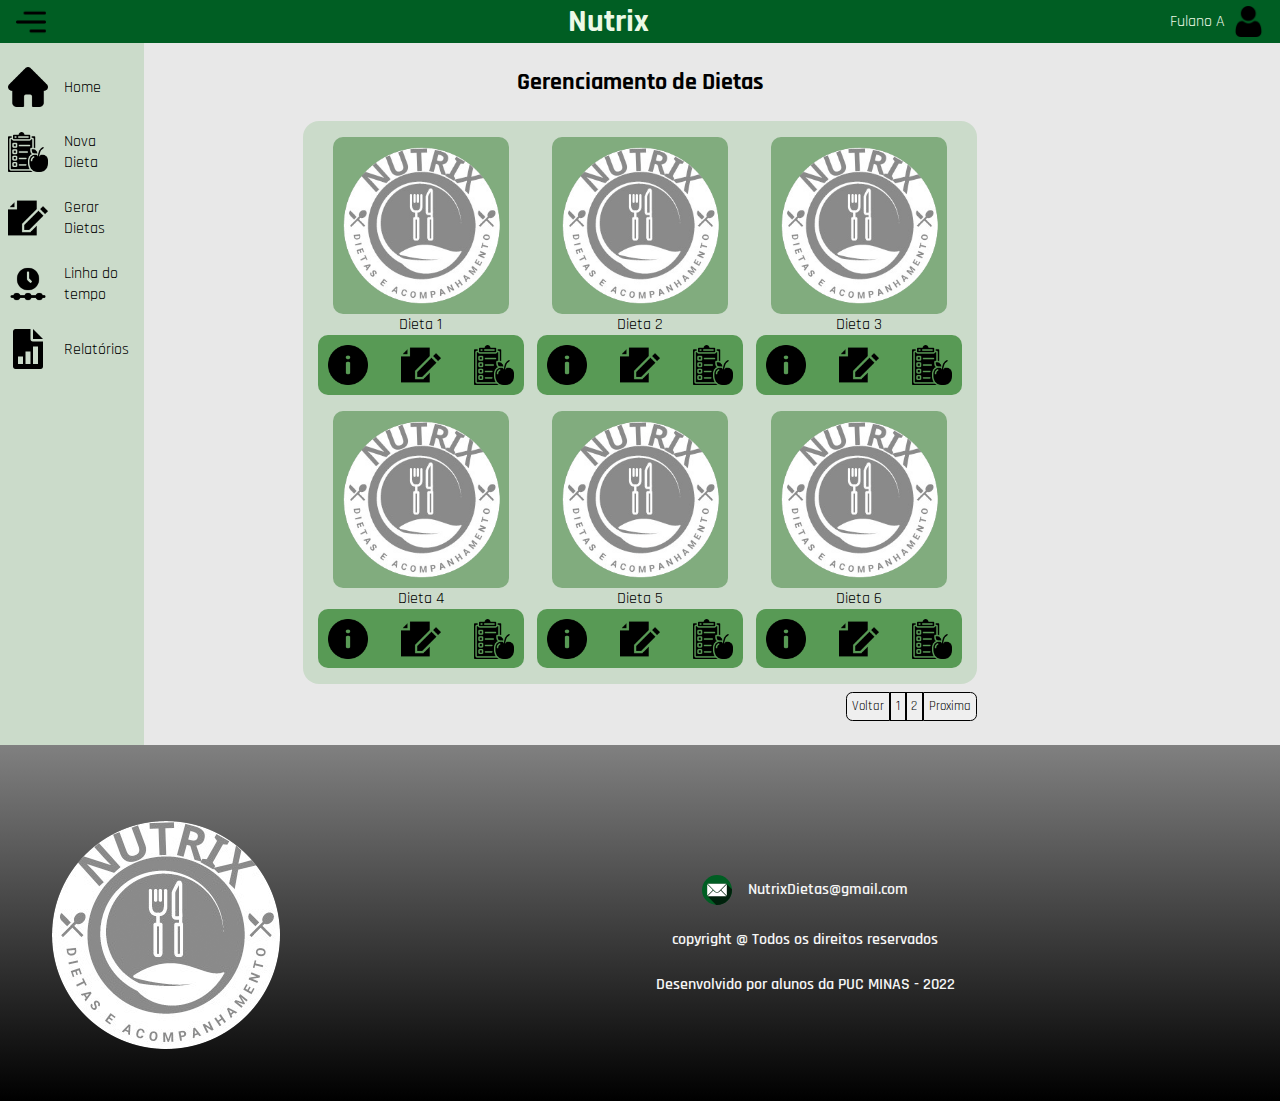
==== commit 3b0ed5a9: "homepage, header e footer, além de cores em gerais" ====
--- a/src/pages/page_gerenciamento/index.html
+++ b/src/pages/page_gerenciamento/index.html
@@ -9,10 +9,10 @@
    <link href="https://fonts.googleapis.com/css2?family=Rajdhani:wght@300;400;500;600;700&display=swap"
       rel="stylesheet">
    <link rel="stylesheet" href="../../styles/Global.css">
-   <link rel="stylesheet" href="./header.css">
+   <link rel="stylesheet" href="../../styles/header.css">
    <link rel="stylesheet" href="./main.css">
-   <link rel="stylesheet" href="./footer.css">
-   <link rel="stylesheet" href="./menu_lateral.css">
+   <link rel="stylesheet" href="../../styles/footer.css">
+   <link rel="stylesheet" href="../../styles/menu_lateral.css">
    <script src="../../script/menu_lateral.js" defer></script>
    <title>Gerenciamento de Dietas</title>
 </head>
--- a/src/styles/header.css
+++ b/src/styles/header.css
@@ -0,0 +1,29 @@
+/* Header Content */
+.header {
+   display: flex;
+   align-items: center;
+   justify-content: space-between;
+   background-color: #005E23;
+   padding-top: 1px;
+   padding-bottom: 1px;
+   padding-right: 1rem;
+   padding-left: 1rem;
+}
+.header > h1 {
+   display: inline;
+   color: #ECF9E6;
+}
+.header > .menu-icon {
+   width: 30px;
+   cursor: pointer;
+}
+.header > .user-content > img {
+   width: 31px;
+   cursor: pointer;
+}
+.user-content {
+   display: flex;
+   align-items: center;
+   gap: 0.5rem;
+   color: #ECF9E6;
+}--- a/src/styles/footer.css
+++ b/src/styles/footer.css
@@ -0,0 +1,58 @@
+footer {
+   position: relative;
+   z-index: 3;
+   width: 100%;
+   overflow: hidden;
+
+   padding-top: 1.5rem;
+   background-image: linear-gradient(180deg, gray, black);
+   color: whitesmoke;
+   font-weight: 600;
+   
+   flex: 1;
+   display: flex;
+   align-items: center;
+   justify-content: space-between;
+}
+.footer-img {
+   margin: 3rem;
+}
+
+.footer-text {
+   display: flex;
+   flex-direction: column;
+   align-items: center;
+   gap: 1.5rem;
+}
+.email-nutrix {
+   display: flex;
+   align-items: center;
+   gap: 1rem;
+}
+.img-email {
+   width: 30px;
+}
+
+
+@media (max-width:1024px) {
+   .footer {
+      padding-top: 1.2rem;
+   }
+   .footer-img {
+      width: 200px;
+   }
+}
+@media (max-width:736px) {
+   .footer {
+      padding-top: 0.8rem;
+   }
+   .footer-img {
+      width: 150px;
+   }
+}
+@media (max-width:560px) {
+   footer {
+      flex-direction: column;
+      padding-bottom: 1rem;
+   }
+}--- a/src/styles/menu_lateral.css
+++ b/src/styles/menu_lateral.css
@@ -0,0 +1,42 @@
+.navbar {
+   z-index: 1;
+
+   position: absolute;
+   
+   display: flex;
+   flex-direction: column;
+   align-items: flex-start;
+   justify-content: start;
+   gap: 1.5rem;
+   
+   min-width: 3rem;
+   max-width: 8rem;
+
+   height: 100vh;
+   padding-right: 1rem;
+   padding-top: 1.5rem;
+
+   background-color: #CBDBCA;
+   transition: all .2s;
+}
+
+.nav-item {
+   display: flex;
+   align-items: center;
+   justify-content: flex-start;
+   padding-left: 0.5rem;
+   gap: 1rem;
+}
+.nav-item > img {
+   width: 40px;
+}
+
+@media (max-width:1080px) {
+   .navbar {
+      width: 12vw;
+      padding-right: 0.5rem;
+   }
+   .nav-item > img {
+      width: 30px;
+   }
+}